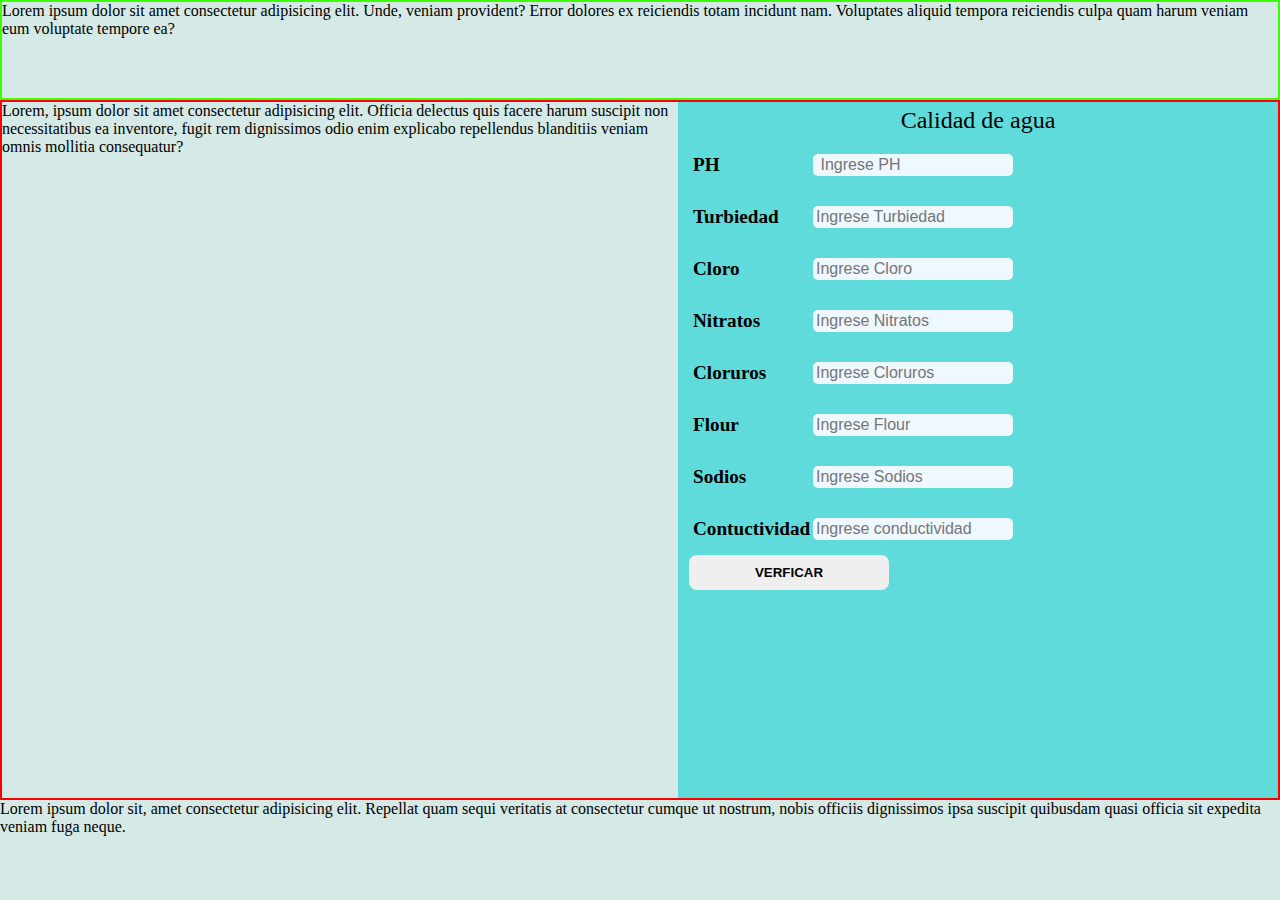
==== index.html @ 9a58242d "formulario" ====
<!DOCTYPE html>
<html lang="en">
  <head>
    <meta charset="UTF-8" />
    <meta name="viewport" content="width=device-width, initial-scale=1.0" />
    <title>Document</title>
    <link rel="stylesheet" href="estilo.css" />
  </head>
  <body>
    <div class="content">
      <header class="nav">
        Lorem ipsum dolor sit amet consectetur adipisicing elit. Unde, veniam
        provident? Error dolores ex reiciendis totam incidunt nam. Voluptates
        aliquid tempora reiciendis culpa quam harum veniam eum voluptate tempore
        ea?
      </header>
      <main class="cuerpo">
        <article class="graficos">
          Lorem, ipsum dolor sit amet consectetur adipisicing elit. Officia
          delectus quis facere harum suscipit non necessitatibus ea inventore,
          fugit rem dignissimos odio enim explicabo repellendus blanditiis
          veniam omnis mollitia consequatur?
        </article>
        <article class="calculadora">
          <h2 class="titulo-form">Calidad de agua</h2>
          <form class="formulario" action="" method="get">
            <div class="caja">
              <label for="id-ph">PH</label>
              <input type="number" id="id-ph" placeholder=" Ingrese PH" />
            </div>
            <div class="caja">
              <label for="id-turbiedad">Turbiedad</label>
              <input type="number" id="id-turbiedad" placeholder="Ingrese Turbiedad" />
            </div>

            <div class="caja">
              <label for="id-cloro">Cloro</label>
              <input type="number" id="id-cloro" placeholder="Ingrese Cloro" />
            </div>
            <div class="caja">
              <label for="id-nitratos">Nitratos</label>
              <input type="number" id="id-nitratos" placeholder="Ingrese Nitratos" />
            </div>

            <div class="caja">
              <label for="id-cloruros">Cloruros</label>
              <input type="number" id="id-cloruros" placeholder="Ingrese Cloruros" />
            </div>

            <div class="caja">
              <label for="id-flour">Flour</label>
              <input type="number" id="id-flour" placeholder="Ingrese Flour" />
            </div>

            <div class="caja">
              <label for="id-sodios">Sodios</label>
              <input type="number" id="id-sodios" placeholder="Ingrese Sodios" />
            </div>

            <div class="caja">
              <label for="id-conductividad">Contuctividad</label>
              <input type="number" id="id-conductividad" placeholder="Ingrese conductividad" />
            </div>

            <button type="submit">VERFICAR</button>
          </form>
        </article>
      </main>
      <footer class="content-fot">
        Lorem ipsum dolor sit, amet consectetur adipisicing elit. Repellat quam
        sequi veritatis at consectetur cumque ut nostrum, nobis officiis
        dignissimos ipsa suscipit quibusdam quasi officia sit expedita veniam
        fuga neque.
      </footer>
    </div>
  </body>
</html>
---- estilo.css ----
*{
    margin: 0;
    box-sizing:border-box;
    padding: 0;
}
body{
    background-color: rgb(213, 233, 230);
}
.content{

    display: flex;
    flex-direction: column;
    min-height: 100vh;
    
}
.nav{
    border: solid rgb(60, 255, 0) 2px;
    
    min-height: 100px;
}
.cuerpo{
    border: solid red 2px;
    flex: 1;
    display: flex;

}

.calculadora{
   
    min-width: 600px;
    padding-top: 5px;
    background-color: rgb(95, 219, 219);
    /*background-image: url(prueba.png);
    background-size: cover;
    background-position: center;
    background-repeat: no-repeat;*/
    

}
.content-fot{
    min-height: 100px;

}
.formulario{
    width: 100%;
    display: flex;
    flex-direction: column;
    padding: 5px;
}
.titulo-form{
    text-align: center;
    font-weight: 100;
}
.formulario input{
    max-width: 200px;
    border-radius: 5px;
    padding: 2px 3px;
    border: none;
    font-size: 1rem;
    background-color: aliceblue;
}
.caja label{
    font-size: 1.2rem;
    min-width: 120px;
    font-weight: 540;
    /*color: white;*/
    font-weight: 600;
}
.caja{
    padding: 15px 10px;
    display: flex;
}
.formulario button{
    max-width: 200px;
    padding: 10px;
    margin: 0 6px;
    border-radius: 8px;
    border: none;
font-weight: 800;
    
}
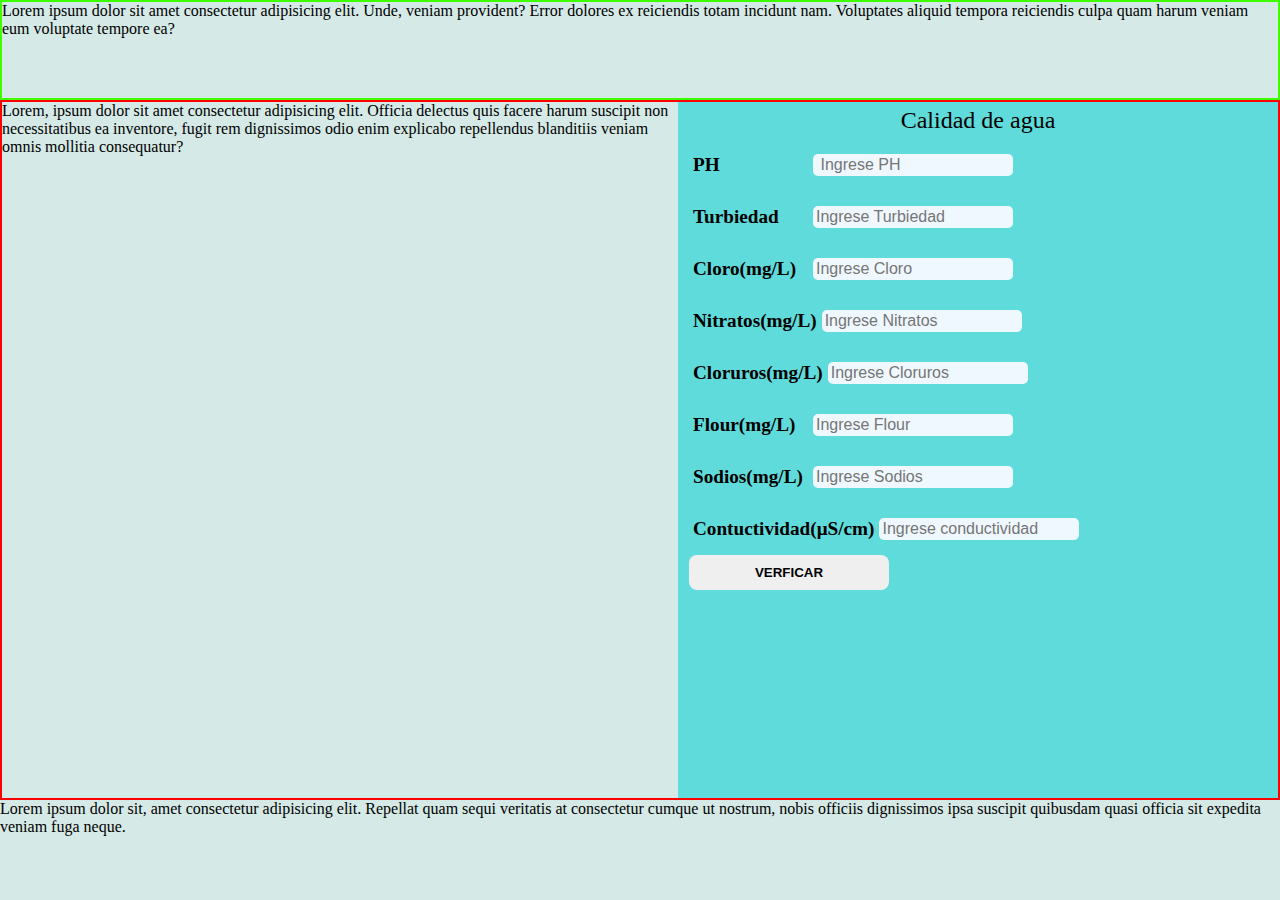
==== commit 1062be2e: "completo" ====
--- a/index.html
+++ b/index.html
@@ -26,43 +26,99 @@
           <form class="formulario" action="" method="get">
             <div class="caja">
               <label for="id-ph">PH</label>
-              <input type="number" id="id-ph" placeholder=" Ingrese PH" />
+              <input
+                type="number"
+                id="id-ph"
+                placeholder=" Ingrese PH"
+                step="0.1"
+                required
+              />
+              <span id="ph-result"></span>
             </div>
             <div class="caja">
               <label for="id-turbiedad">Turbiedad</label>
-              <input type="number" id="id-turbiedad" placeholder="Ingrese Turbiedad" />
+              <input
+                type="number"
+                id="id-turbiedad"
+                placeholder="Ingrese Turbiedad"
+                step="0.1"
+                required
+              />
+              <span id="turbiedad-result"></span>
             </div>
 
             <div class="caja">
-              <label for="id-cloro">Cloro</label>
-              <input type="number" id="id-cloro" placeholder="Ingrese Cloro" />
+              <label for="id-cloro">Cloro(mg/L)</label>
+              <input
+                type="number"
+                id="id-cloro"
+                placeholder="Ingrese Cloro"
+                step="0.1"
+                required
+              />
+              <span id="cloro-result"></span>
             </div>
             <div class="caja">
-              <label for="id-nitratos">Nitratos</label>
-              <input type="number" id="id-nitratos" placeholder="Ingrese Nitratos" />
+              <label for="id-nitratos">Nitratos(mg/L)</label>
+              <input
+                type="number"
+                id="id-nitratos"
+                placeholder="Ingrese Nitratos"
+                step="0.1"
+                required
+              />
+              <span id="nitratos-result"></span>
             </div>
 
             <div class="caja">
-              <label for="id-cloruros">Cloruros</label>
-              <input type="number" id="id-cloruros" placeholder="Ingrese Cloruros" />
+              <label for="id-cloruros">Cloruros(mg/L)</label>
+              <input
+                type="number"
+                id="id-cloruros"
+                placeholder="Ingrese Cloruros"
+                step="0.1"
+                required
+              />
+              <span id="cloruros-result"></span>
             </div>
 
             <div class="caja">
-              <label for="id-flour">Flour</label>
-              <input type="number" id="id-flour" placeholder="Ingrese Flour" />
+              <label for="id-fluor">Flour(mg/L)</label>
+              <input
+                type="number"
+                id="id-fluor"
+                placeholder="Ingrese Flour"
+                step="0.1"
+                required
+              />
+              <span id="fluor-result"></span>
             </div>
 
             <div class="caja">
-              <label for="id-sodios">Sodios</label>
-              <input type="number" id="id-sodios" placeholder="Ingrese Sodios" />
+              <label for="id-sodios">Sodios(mg/L)</label>
+              <input
+                type="number"
+                id="id-sodios"
+                placeholder="Ingrese Sodios"
+                step="0.1"
+                required
+              />
+              <span id="sodios-result"></span>
             </div>
 
             <div class="caja">
-              <label for="id-conductividad">Contuctividad</label>
-              <input type="number" id="id-conductividad" placeholder="Ingrese conductividad" />
+              <label for="id-conductividad">Contuctividad(μS/cm)</label>
+              <input
+                type="number"
+                id="id-conductividad"
+                placeholder="Ingrese conductividad"
+                step="0.1"
+                required
+              />
+              <span id="conductividad-result"></span>
             </div>
 
-            <button type="submit">VERFICAR</button>
+            <button class="verificar" type="button" id="verificar-btn">VERFICAR</button>
           </form>
         </article>
       </main>
@@ -73,5 +129,6 @@
         fuga neque.
       </footer>
     </div>
+    <script src="static.js"></script>
   </body>
 </html>
--- a/estilo.css
+++ b/estilo.css
@@ -1,81 +1,92 @@
-*{
-    margin: 0;
-    box-sizing:border-box;
-    padding: 0;
+* {
+  margin: 0;
+  box-sizing: border-box;
+  padding: 0;
 }
-body{
-    background-color: rgb(213, 233, 230);
+body {
+  background-color: rgb(213, 233, 230);
 }
-.content{
+.content {
+  display: flex;
+  flex-direction: column;
+  min-height: 100vh;
+}
+.nav {
+  border: solid rgb(60, 255, 0) 2px;
 
-    display: flex;
-    flex-direction: column;
-    min-height: 100vh;
-    
+  min-height: 100px;
 }
-.nav{
-    border: solid rgb(60, 255, 0) 2px;
-    
-    min-height: 100px;
-}
-.cuerpo{
-    border: solid red 2px;
-    flex: 1;
-    display: flex;
-
+.cuerpo {
+  border: solid red 2px;
+  flex: 1;
+  display: flex;
 }
 
-.calculadora{
-   
-    min-width: 600px;
-    padding-top: 5px;
-    background-color: rgb(95, 219, 219);
-    /*background-image: url(prueba.png);
+.calculadora {
+  min-width: 600px;
+  padding-top: 5px;
+  background-color: rgb(95, 219, 219);
+  /*background-image: url(prueba.png);
     background-size: cover;
     background-position: center;
     background-repeat: no-repeat;*/
-    
+}
+.content-fot {
+  min-height: 100px;
+}
+.formulario {
+  width: 100%;
+  display: flex;
+  flex-direction: column;
+  padding: 5px;
+}
+.titulo-form {
+  text-align: center;
+  font-weight: 100;
+}
+.formulario input {
+  max-width: 200px;
+  border-radius: 5px;
+  padding: 2px 3px;
+  border: none;
+  font-size: 1rem;
+  background-color: aliceblue;
+}
+.caja label {
+  font-size: 1.2rem;
+  min-width: 120px;
+  font-weight: 540;
+  /*color: white;*/
+  font-weight: 600;
+  padding-right: 5px;
+}
+.caja {
+  padding: 15px 10px;
+  display: flex;
+}
+.formulario button {
+  max-width: 200px;
+  padding: 10px;
+  margin: 0 6px;
+  border-radius: 8px;
+  border: none;
+  font-weight: 800;
+}
+.optimo {
+  color: green;
+  font-weight: bold;
+}
 
+.no-optimo {
+  color: red;
+  font-weight: bold;
 }
-.content-fot{
-    min-height: 100px;
-
+form span{
+    font-size: 1.1rem;
+    font-weight: 900;
+    margin-left: 5px;
 }
-.formulario{
-    width: 100%;
-    display: flex;
-    flex-direction: column;
-    padding: 5px;
-}
-.titulo-form{
-    text-align: center;
-    font-weight: 100;
-}
-.formulario input{
-    max-width: 200px;
-    border-radius: 5px;
-    padding: 2px 3px;
-    border: none;
-    font-size: 1rem;
-    background-color: aliceblue;
-}
-.caja label{
-    font-size: 1.2rem;
-    min-width: 120px;
-    font-weight: 540;
-    /*color: white;*/
-    font-weight: 600;
-}
-.caja{
-    padding: 15px 10px;
-    display: flex;
-}
-.formulario button{
-    max-width: 200px;
-    padding: 10px;
-    margin: 0 6px;
-    border-radius: 8px;
-    border: none;
-font-weight: 800;
-    
+.verificar:hover{
+    background-color: rgb(209, 201, 201);
+    cursor: pointer;
 }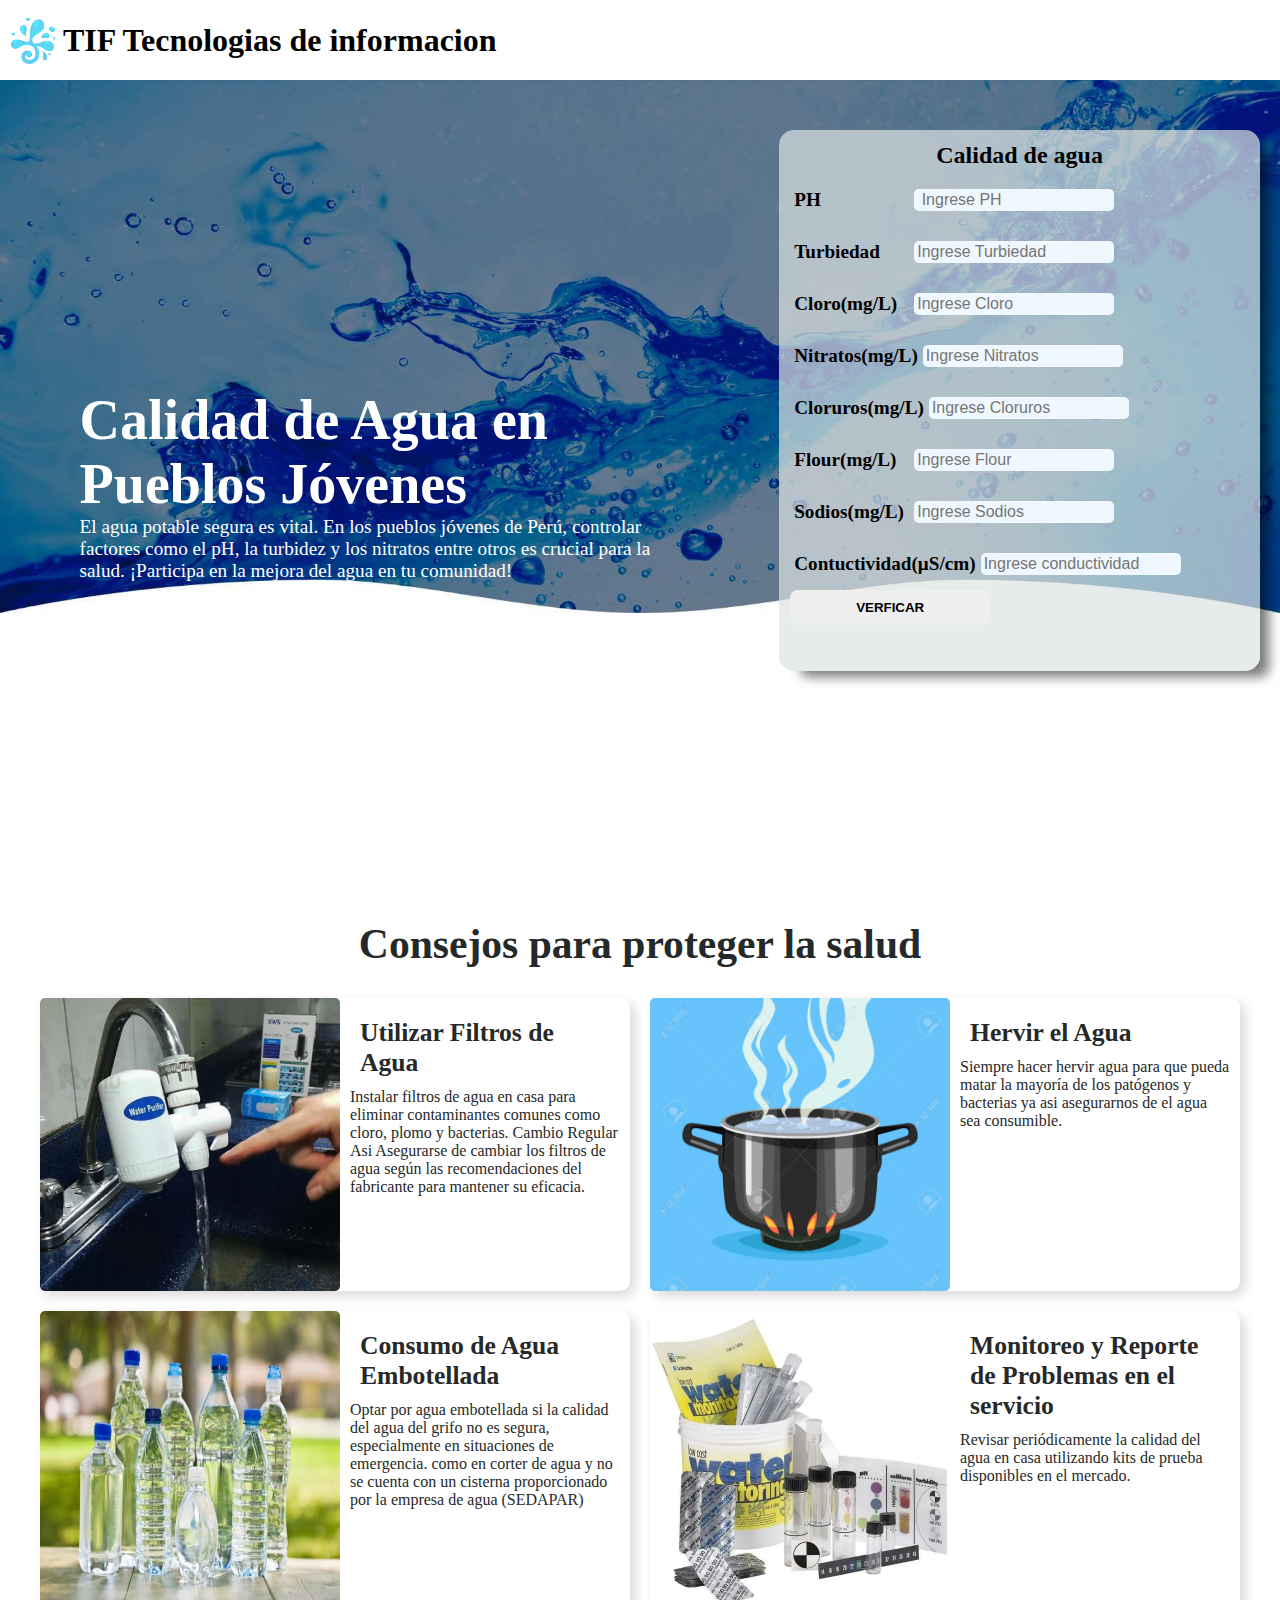
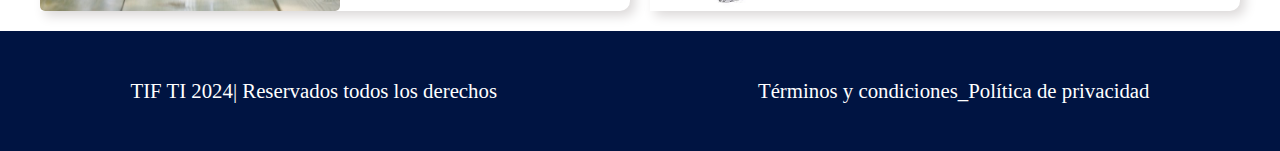
==== commit 07ee8526: "proyecto_v1.0" ====
--- a/index.html
+++ b/index.html
@@ -3,130 +3,191 @@
   <head>
     <meta charset="UTF-8" />
     <meta name="viewport" content="width=device-width, initial-scale=1.0" />
-    <title>Document</title>
+    <title>Calidad de agua</title>
     <link rel="stylesheet" href="estilo.css" />
   </head>
   <body>
     <div class="content">
       <header class="nav">
-        Lorem ipsum dolor sit amet consectetur adipisicing elit. Unde, veniam
-        provident? Error dolores ex reiciendis totam incidunt nam. Voluptates
-        aliquid tempora reiciendis culpa quam harum veniam eum voluptate tempore
-        ea?
+        <img src="/img/logo.png" alt="" />
+        <h1>TIF Tecnologias de informacion</h1>
       </header>
       <main class="cuerpo">
         <article class="graficos">
-          Lorem, ipsum dolor sit amet consectetur adipisicing elit. Officia
-          delectus quis facere harum suscipit non necessitatibus ea inventore,
-          fugit rem dignissimos odio enim explicabo repellendus blanditiis
-          veniam omnis mollitia consequatur?
+          <div class="parte1">
+            <h1>Calidad de Agua en Pueblos Jóvenes</h1>
+            <p>
+              El agua potable segura es vital. En los pueblos jóvenes de Perú,
+              controlar factores como el pH, la turbidez y los nitratos entre
+              otros es crucial para la salud. ¡Participa en la mejora del agua
+              en tu comunidad!
+            </p>
+          </div>
         </article>
         <article class="calculadora">
-          <h2 class="titulo-form">Calidad de agua</h2>
-          <form class="formulario" action="" method="get">
-            <div class="caja">
-              <label for="id-ph">PH</label>
-              <input
-                type="number"
-                id="id-ph"
-                placeholder=" Ingrese PH"
-                step="0.1"
-                required
-              />
-              <span id="ph-result"></span>
-            </div>
-            <div class="caja">
-              <label for="id-turbiedad">Turbiedad</label>
-              <input
-                type="number"
-                id="id-turbiedad"
-                placeholder="Ingrese Turbiedad"
-                step="0.1"
-                required
-              />
-              <span id="turbiedad-result"></span>
-            </div>
+          <div class="caja-calculadora">
+            <h2 class="titulo-form">Calidad de agua</h2>
+            <form class="formulario" action="" method="get">
+              <div class="caja">
+                <label for="id-ph">PH</label>
+                <input
+                  type="number"
+                  id="id-ph"
+                  placeholder=" Ingrese PH"
+                  step="0.1"
+                  required
+                />
+                <span id="ph-result"></span>
+              </div>
+              <div class="caja">
+                <label for="id-turbiedad">Turbiedad</label>
+                <input
+                  type="number"
+                  id="id-turbiedad"
+                  placeholder="Ingrese Turbiedad"
+                  step="0.1"
+                  required
+                />
+                <span id="turbiedad-result"></span>
+              </div>
 
-            <div class="caja">
-              <label for="id-cloro">Cloro(mg/L)</label>
-              <input
-                type="number"
-                id="id-cloro"
-                placeholder="Ingrese Cloro"
-                step="0.1"
-                required
-              />
-              <span id="cloro-result"></span>
-            </div>
-            <div class="caja">
-              <label for="id-nitratos">Nitratos(mg/L)</label>
-              <input
-                type="number"
-                id="id-nitratos"
-                placeholder="Ingrese Nitratos"
-                step="0.1"
-                required
-              />
-              <span id="nitratos-result"></span>
-            </div>
+              <div class="caja">
+                <label for="id-cloro">Cloro(mg/L)</label>
+                <input
+                  type="number"
+                  id="id-cloro"
+                  placeholder="Ingrese Cloro"
+                  step="0.1"
+                  required
+                />
+                <span id="cloro-result"></span>
+              </div>
+              <div class="caja">
+                <label for="id-nitratos">Nitratos(mg/L)</label>
+                <input
+                  type="number"
+                  id="id-nitratos"
+                  placeholder="Ingrese Nitratos"
+                  step="0.1"
+                  required
+                />
+                <span id="nitratos-result"></span>
+              </div>
 
-            <div class="caja">
-              <label for="id-cloruros">Cloruros(mg/L)</label>
-              <input
-                type="number"
-                id="id-cloruros"
-                placeholder="Ingrese Cloruros"
-                step="0.1"
-                required
-              />
-              <span id="cloruros-result"></span>
-            </div>
+              <div class="caja">
+                <label for="id-cloruros">Cloruros(mg/L)</label>
+                <input
+                  type="number"
+                  id="id-cloruros"
+                  placeholder="Ingrese Cloruros"
+                  step="0.1"
+                  required
+                />
+                <span id="cloruros-result"></span>
+              </div>
 
-            <div class="caja">
-              <label for="id-fluor">Flour(mg/L)</label>
-              <input
-                type="number"
-                id="id-fluor"
-                placeholder="Ingrese Flour"
-                step="0.1"
-                required
-              />
-              <span id="fluor-result"></span>
-            </div>
+              <div class="caja">
+                <label for="id-fluor">Flour(mg/L)</label>
+                <input
+                  type="number"
+                  id="id-fluor"
+                  placeholder="Ingrese Flour"
+                  step="0.1"
+                  required
+                />
+                <span id="fluor-result"></span>
+              </div>
 
-            <div class="caja">
-              <label for="id-sodios">Sodios(mg/L)</label>
-              <input
-                type="number"
-                id="id-sodios"
-                placeholder="Ingrese Sodios"
-                step="0.1"
-                required
-              />
-              <span id="sodios-result"></span>
-            </div>
+              <div class="caja">
+                <label for="id-sodios">Sodios(mg/L)</label>
+                <input
+                  type="number"
+                  id="id-sodios"
+                  placeholder="Ingrese Sodios"
+                  step="0.1"
+                  required
+                />
+                <span id="sodios-result"></span>
+              </div>
 
-            <div class="caja">
-              <label for="id-conductividad">Contuctividad(μS/cm)</label>
-              <input
-                type="number"
-                id="id-conductividad"
-                placeholder="Ingrese conductividad"
-                step="0.1"
-                required
-              />
-              <span id="conductividad-result"></span>
-            </div>
+              <div class="caja">
+                <label for="id-conductividad">Contuctividad(μS/cm)</label>
+                <input
+                  type="number"
+                  id="id-conductividad"
+                  placeholder="Ingrese conductividad"
+                  step="0.1"
+                  required
+                />
+                <span id="conductividad-result"></span>
+              </div>
 
-            <button class="verificar" type="button" id="verificar-btn">VERFICAR</button>
-          </form>
+              <button class="verificar" type="button" id="verificar-btn">
+                VERFICAR
+              </button>
+
+              <div class="caja-resul">
+                <span id="icarhs-result"></span>
+              </div>
+            </form>
+          </div>
         </article>
       </main>
+      <section class="consejos">
+        <h2>Consejos para proteger la salud</h2>
+        <div class="caja-main-consejos">
+          <article class="caja-consejo">
+            <img src="/img/filtro.jpg" alt="" />
+            <div>
+              <h3>Utilizar Filtros de Agua</h3>
+              <p>
+                Instalar filtros de agua en casa para eliminar contaminantes
+                comunes como cloro, plomo y bacterias. Cambio Regular Asi
+                Asegurarse de cambiar los filtros de agua según las
+                recomendaciones del fabricante para mantener su eficacia.
+              </p>
+            </div>
+          </article>
+          <article class="caja-consejo">
+            <img src="/img/hervir agua.jpg" alt="" />
+            <div>
+              <h3>Hervir el Agua</h3>
+              <p>
+                Siempre hacer hervir agua para que pueda matar la mayoría de los
+                patógenos y bacterias ya asi asegurarnos de el agua sea
+                consumible.
+              </p>
+            </div>
+          </article>
+          <article class="caja-consejo">
+            <img src="/img/botella.jpg" alt="" />
+            <div>
+              <h3>Consumo de Agua Embotellada</h3>
+              <p>
+                Optar por agua embotellada si la calidad del agua del grifo no
+                es segura, especialmente en situaciones de emergencia. como en
+                corter de agua y no se cuenta con un cisterna proporcionado por
+                la empresa de agua (SEDAPAR)
+              </p>
+            </div>
+          </article>
+          <article class="caja-consejo">
+            <img src="/img/Kit-de-monitoreo.jpg" alt="" />
+            <div>
+              <h3>Monitoreo y Reporte de Problemas en el servicio</h3>
+              <p>
+                Revisar periódicamente la calidad del agua en casa utilizando
+                kits de prueba disponibles en el mercado.
+              </p>
+            </div>
+          </article>
+        </div>
+      </section>
       <footer class="content-fot">
-        Lorem ipsum dolor sit, amet consectetur adipisicing elit. Repellat quam
-        sequi veritatis at consectetur cumque ut nostrum, nobis officiis
-        dignissimos ipsa suscipit quibusdam quasi officia sit expedita veniam
-        fuga neque.
+        <section>TIF TI 2024| Reservados todos los derechos</section>
+        <section>
+          Términos y condiciones_Política de privacidad
+        </section>
       </footer>
     </div>
     <script src="static.js"></script>
--- a/estilo.css
+++ b/estilo.css
@@ -4,7 +4,11 @@
   padding: 0;
 }
 body {
-  background-color: rgb(213, 233, 230);
+  background-color: rgb(255, 255, 255);
+}
+.nav img{
+  max-width: 100px;
+  max-height: 50px;
 }
 .content {
   display: flex;
@@ -12,24 +16,28 @@
   min-height: 100vh;
 }
 .nav {
-  border: solid rgb(60, 255, 0) 2px;
-
-  min-height: 100px;
+  min-height: 80px;
+   display: flex;
+  align-items: center;
+  padding-left: 10px;
 }
 .cuerpo {
-  border: solid red 2px;
   flex: 1;
   display: flex;
+  background-image: url(/img/hero-bg.jpg);
+  background-repeat: no-repeat;
+  background-size: contain;
+  min-height: 90vh;
 }
 
 .calculadora {
-  min-width: 600px;
+  width: clamp(600px,100%,800px);
   padding-top: 5px;
-  background-color: rgb(95, 219, 219);
   /*background-image: url(prueba.png);
     background-size: cover;
     background-position: center;
     background-repeat: no-repeat;*/
+  padding: 50px 20px 0px 20px;
 }
 .content-fot {
   min-height: 100px;
@@ -42,7 +50,7 @@
 }
 .titulo-form {
   text-align: center;
-  font-weight: 100;
+  font-weight: 550;
 }
 .formulario input {
   max-width: 200px;
@@ -73,20 +81,118 @@
   font-weight: 800;
 }
 .optimo {
-  color: green;
+  color: #2E8B57;
   font-weight: bold;
 }
-
 .no-optimo {
-  color: red;
+  color: #FF4500;
   font-weight: bold;
 }
-form span{
-    font-size: 1.1rem;
-    font-weight: 900;
-    margin-left: 5px;
+.graficos{
+display: flex;
+justify-content: center;
+align-items: center;
+width: clamp(1000px,100%,1200px);
 }
-.verificar:hover{
-    background-color: rgb(209, 201, 201);
-    cursor: pointer;
+.parte1{
+  max-width: 600px;
+  animation: aparecer 1.5s both;
+}
+.parte1 h1{
+  font-size: 3.5rem;
+  color: #ffffff;
+  font-weight: 600;
+}
+@keyframes aparecer {
+  0%{
+    opacity: 0;
+    translate: 0 -20px;
+  }100%{
+    opacity: 1;
+    translate: 0 0;
+  }
+}
+.parte1 p{
+  color: white;
+  font-size: 1.2rem;
+  font-weight: 500;
+}
+
+form span {
+  font-size: 1.1rem;
+  font-weight: 900;
+  margin-left: 5px;
+}
+.verificar:hover {
+  background-color: rgb(209, 201, 201);
+  cursor: pointer;
+}
+.caja-resul {
+  margin-top: 10px;
+  padding: 5px;
+  max-width: 550px;
+}
+.caja-resul span {
+  font-weight: 300;
+}
+.caja-calculadora {
+  padding-top: 12px;
+  max-width: 550px;
+  background-color: rgba(220, 226, 226, 0.7);
+  /*background-image: url(img/service-right-thumb.png);
+  background-size: cover;
+  background-repeat: no-repeat;*/
+  border-radius: 15px;
+  box-shadow: 15px 12px 12px -6px rgba(0, 0, 0, 0.52);
+}
+.content-fot{
+  display: flex;
+  justify-content: space-around;
+  align-items: center;
+  min-height: 120px;
+}
+.consejos{
+  margin-top: 10px;
+  min-height: 80vh;
+  display: flex;
+  flex-direction: column;
+  align-items: center;
+  padding: 20px;
+}
+.caja-consejo{
+ box-shadow: 5px 5px 12px rgb(219, 216, 216);
+  min-height: 30vh;
+  display: flex;
+  border-radius: 0px 10px 10px 0px;
+}
+.caja-main-consejos{
+  max-width: 1200px;
+  display: grid;
+  grid-template-columns: 1fr 1fr;
+  padding-top: 30px;
+  gap: 20px;
+}
+.caja-consejo img{
+  max-width: 300px;
+  max-height: 300px;
+  border-radius: 5px;
+}
+.caja-consejo div{
+  padding: 10px;
+  color: #262929;
+}
+.caja-consejo div h3{
+  padding: 10px;
+  font-size: 1.6rem;
+}
+.consejos h2{
+  font-size: 2.6rem;
+  color: #262929;
+}
+.content-fot{
+  background-color: #001442;
+  color: white;
+}
+.content-fot section{
+  font-size: 1.3rem;
 }